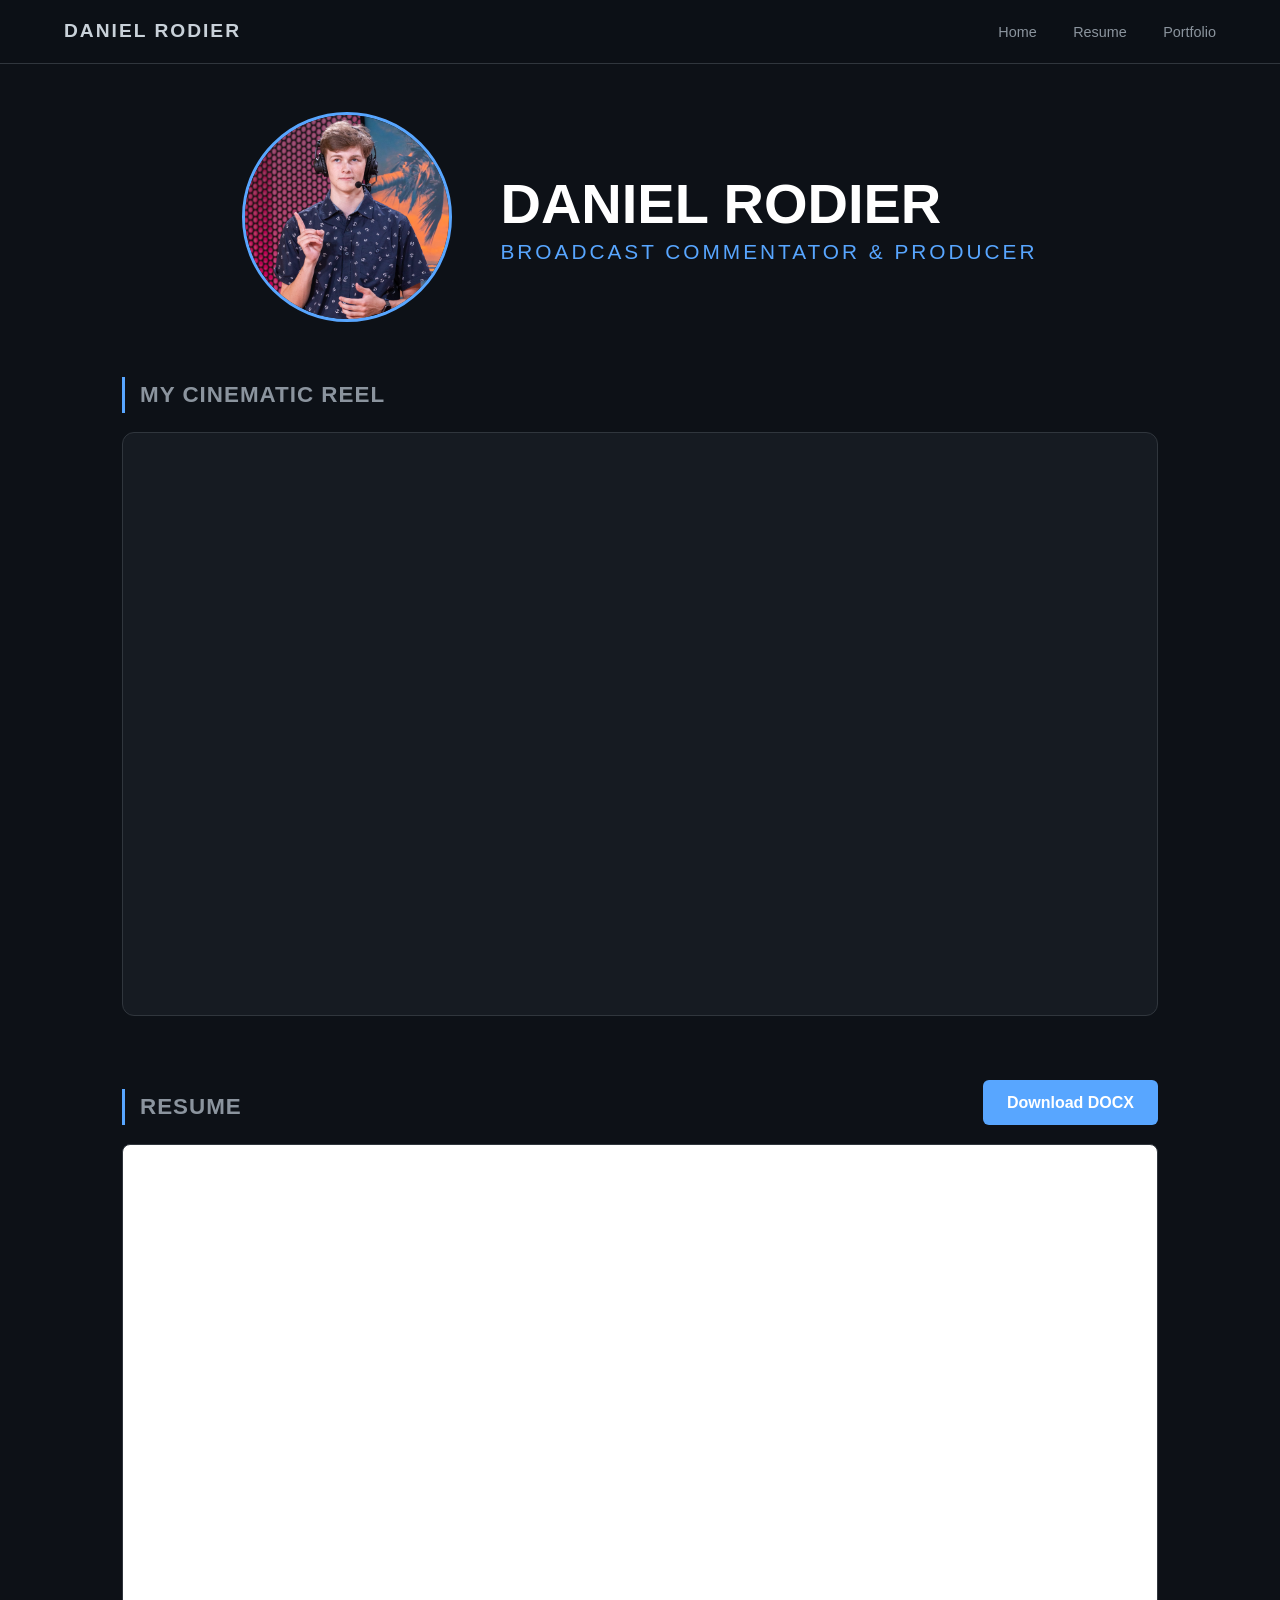
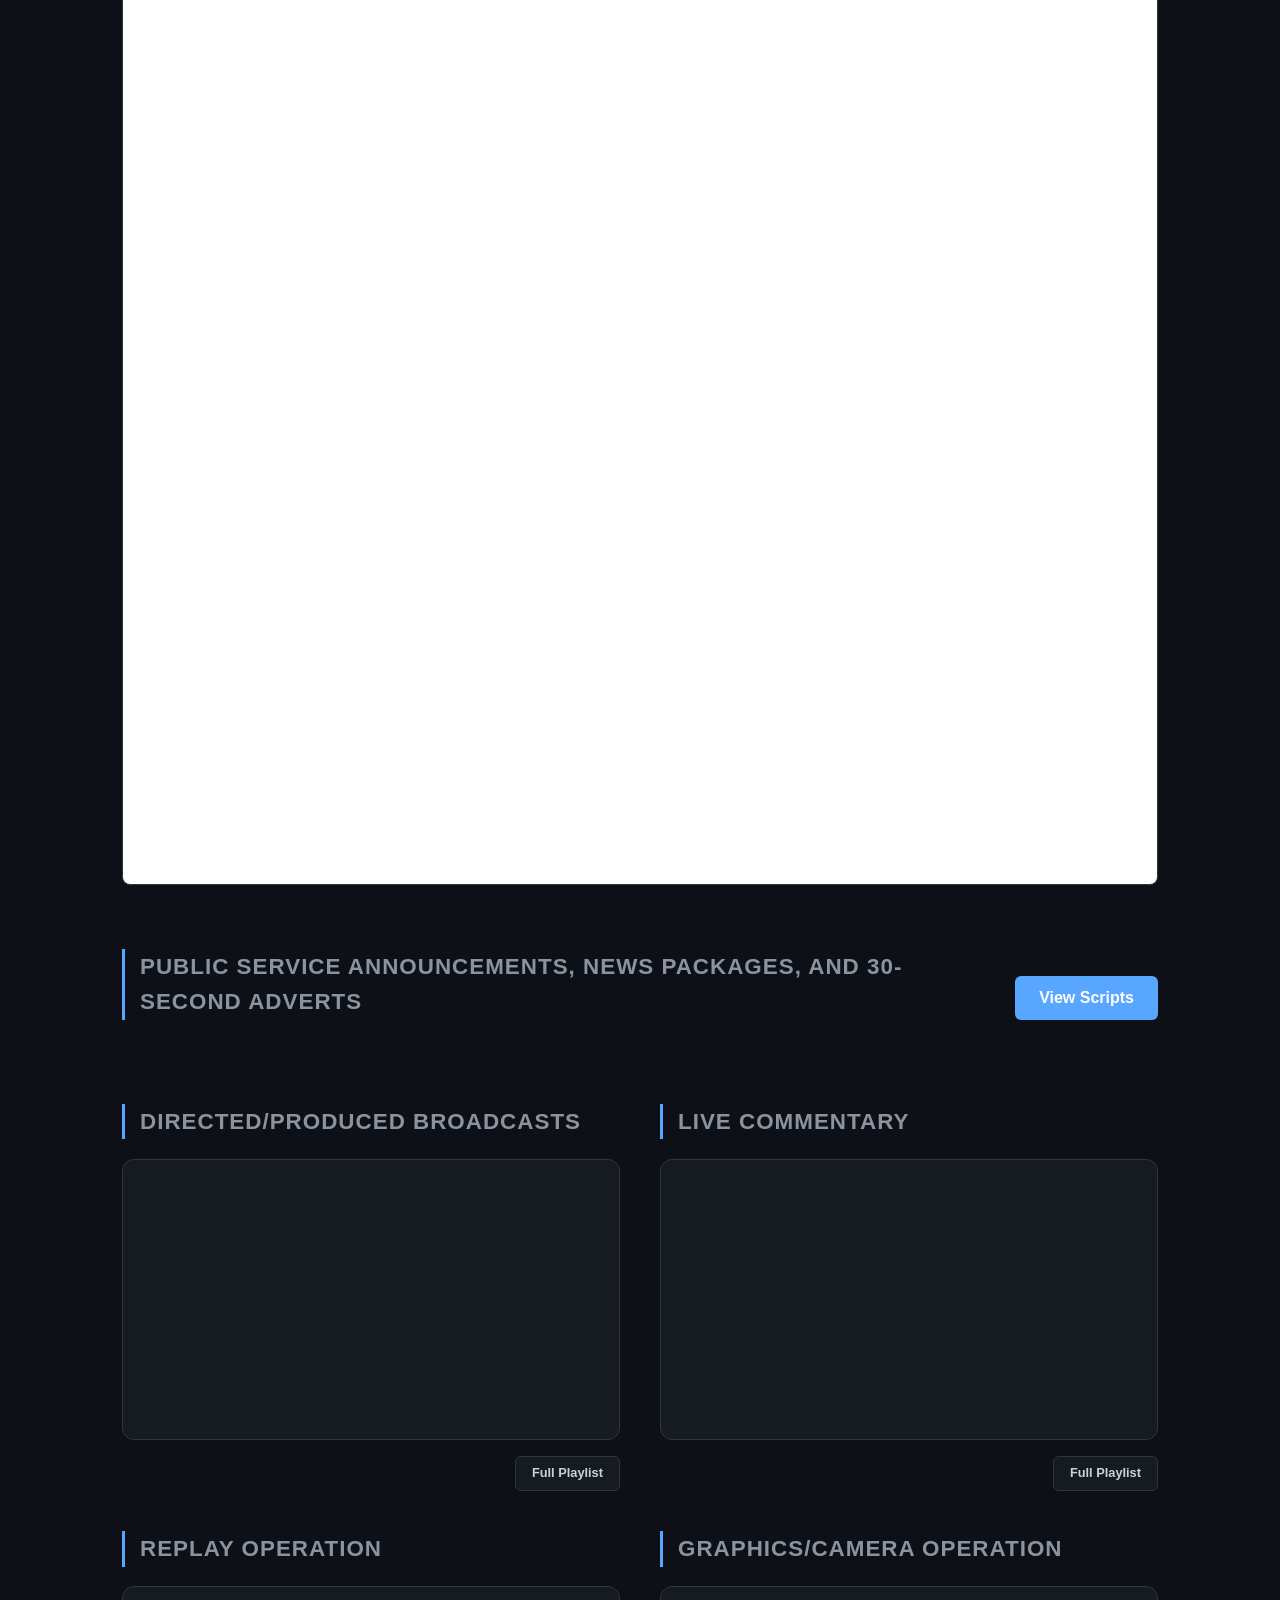
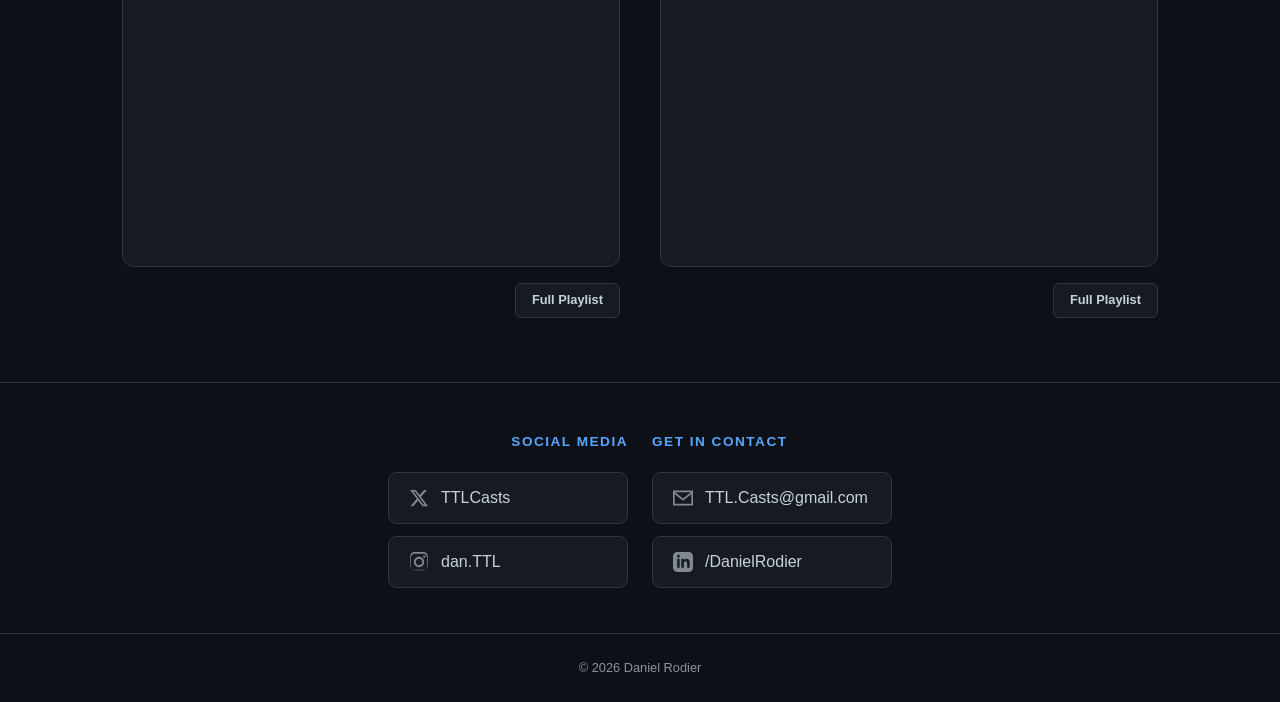
==== index.html @ b7115ddc "Update index.html" ====
<!DOCTYPE html>
<html lang="en">
<head>
    <meta charset="UTF-8">
    <meta name="viewport" content="width=device-width, initial-scale=1.0">
    <title>Daniel Rodier | Broadcast Commentator & Producer</title>
    <link rel="stylesheet" href="style.css">
</head>
<body>
    <nav>
        <a href="index.html" class="logo">DANIEL RODIER</a>
        <div class="nav-links">
            <a href="index.html">Home</a>
            <a href="resume.html">Resume</a>
            <a href="portfolio.html">Portfolio</a>
        </div>
    </nav>

    <div class="hero-split">
        <div class="hero-left">
            <img src="headshot.png" alt="Daniel Rodier" class="profile-pic">
        </div>
        <div class="hero-right">
            <h1>DANIEL RODIER</h1>
            <h2>Broadcast Commentator & Producer</h2>
        </div>
    </div>

    <div class="stack-container">
        
        <div class="video-section full-width-section">
            <h3>My Cinematic Reel</h3>
            <div class="video-card">
                <div class="video-container">
                    <iframe src="https://youtu.be/YjRyBUsxqHw" title="YouTube video player" frameborder="0" allow="accelerometer; autoplay; clipboard-write; encrypted-media; gyroscope; picture-in-picture; web-share" referrerpolicy="strict-origin-when-cross-origin" allowfullscreen></iframe>
                </div>
            </div>
        </div>

        <div class="video-section full-width-section">
            <div class="flex-header-tab">
                <h3>Resume</h3>
                <a href="Resume_-_Daniel_Rodier.docx" class="btn" download>Download DOCX</a>
            </div>
            <div class="doc-container doc-container-letter">
                <iframe src="https://docs.google.com/gview?url=https://danielrodier.net/Resume_-_Daniel_Rodier.docx&embedded=true"></iframe>
            </div>
        </div>

        <div class="video-section full-width-section">
            <div class="flex-header-tab">
                <h3>Public Service Announcements, News Packages, and 30-Second Adverts</h3>
                <a href="portfolio.html" class="btn">View Scripts</a>
            </div>
        </div>

    </div>

    <div class="grid-container">
        <div class="video-section">
            <h3>Directed/Produced Broadcasts</h3>
            <div class="video-card">
                <div class="video-container">
                    <iframe src="https://www.youtube.com/embed/videoseries?si=Fh4NjJ1fLR4VTLmz&amp;list=PLFA3RxSGaXWFtFOH_aKoRXA6PXl9zaXsG" title="YouTube video player" frameborder="0" allow="accelerometer; autoplay; clipboard-write; encrypted-media; gyroscope; picture-in-picture; web-share" referrerpolicy="strict-origin-when-cross-origin" allowfullscreen></iframe>
                </div>
            </div>
            <div class="playlist-footer">
                <a href="https://youtube.com/playlist?list=PLFA3RxSGaXWFtFOH_aKoRXA6PXl9zaXsG&si=uBkq4lKITHc8pLbB" target="_blank" class="btn-discreet">
                    Full Playlist
                </a>
            </div>
        </div>

        <div class="video-section">
            <h3>Live Commentary</h3>
            <div class="video-card">
                <div class="video-container">
                    <iframe src="https://www.youtube.com/embed/videoseries?si=xIM-9FTfiCxbvDwv&amp;list=PLFA3RxSGaXWFThGd7kephWUwrjp8kInI2" title="YouTube video player" frameborder="0" allow="accelerometer; autoplay; clipboard-write; encrypted-media; gyroscope; picture-in-picture; web-share" referrerpolicy="strict-origin-when-cross-origin" allowfullscreen></iframe>
                </div>
            </div>
            <div class="playlist-footer">
                <a href="https://youtube.com/playlist?list=PLFA3RxSGaXWFThGd7kephWUwrjp8kInI2&si=c0QecSi-xIE-4BvY" target="_blank" class="btn-discreet">
                    Full Playlist
                </a>
            </div>
        </div>

        <div class="video-section">
            <h3>Replay Operation</h3>
            <div class="video-card">
                <div class="video-container">
                    <iframe src="https://www.youtube.com/embed/videoseries?si=Ox7OhbjXNQxGAu0K&amp;list=PLFA3RxSGaXWEaAE55OCdsrLGlgAFRNts_" title="YouTube video player" frameborder="0" allow="accelerometer; autoplay; clipboard-write; encrypted-media; gyroscope; picture-in-picture; web-share" referrerpolicy="strict-origin-when-cross-origin" allowfullscreen></iframe>
                </div>
            </div>
            <div class="playlist-footer">
                <a href="https://youtube.com/playlist?list=PLFA3RxSGaXWEaAE55OCdsrLGlgAFRNts_&si=_Tjal5I4G8F000-I" target="_blank" class="btn-discreet">
                    Full Playlist
                </a>
            </div>
        </div>

        <div class="video-section">
            <h3>Graphics/Camera Operation</h3>
            <div class="video-card">
                <div class="video-container">
                    <iframe src="https://www.youtube.com/embed/videoseries?si=Hx7EZUUhqot5P1RE&amp;list=PLFA3RxSGaXWGuxpQRuhIyzHVfxd_pNt-A" title="YouTube video player" frameborder="0" allow="accelerometer; autoplay; clipboard-write; encrypted-media; gyroscope; picture-in-picture; web-share" referrerpolicy="strict-origin-when-cross-origin" allowfullscreen></iframe>
                </div>
            </div>
            <div class="playlist-footer">
                <a href="https://youtube.com/playlist?list=PLFA3RxSGaXWGuxpQRuhIyzHVfxd_pNt-A&si=eEvSvkz3X_LKf4Zz" target="_blank" class="btn-discreet">
                    Full Playlist
                </a>
            </div>
        </div>
    </div>

    <footer>
        <div class="footer-grid">
            <div></div> 
            <div class="footer-column socials">
                <h4>Social Media</h4>
                <a href="https://twitter.com/TTLCasts" target="_blank" class="footer-card">
                    <svg viewBox="0 0 24 24"><path d="M18.244 2.25h3.308l-7.227 8.26 8.502 11.24H16.17l-5.214-6.817L4.99 21.75H1.68l7.73-8.835L1.254 2.25H8.08l4.713 6.231zm-1.161 17.52h1.833L7.084 4.126H5.117z"></path></svg>
                    TTLCasts
                </a>
                <a href="https://instagram.com/dan.TTL" target="_blank" class="footer-card">
                    <svg viewBox="0 0 24 24"><path d="M12 2.163c3.204 0 3.584.012 4.85.07 1.366.062 2.633.332 3.608 1.308.975.975 1.245 2.242 1.308 3.608.058 1.266.07 1.646.07 4.85s-.012 3.584-.07 4.85c-.063 1.366-.333 2.633-1.308 3.608-.975.975-2.242 1.245-3.608 1.308-1.266.058-1.646.07-4.85.07s-3.584-.012-4.85-.07c-1.366-.063-2.633-.333-3.608-1.308-.975-.975-1.245-2.242-1.308-3.608-.058-1.266-.07-1.646-.07-4.85s.012-3.584.07-4.85c.062-1.366.332-2.633 1.308-3.608.975-.975 2.242-1.245 3.608-1.308 1.266-.058 1.646-.07 4.85-.07zm0-2.163c-3.259 0-3.667.014-4.947.072-1.657.075-2.99.38-4.102 1.492-1.112 1.112-1.417 2.445-1.492 4.102-.058 1.28-.072 1.688-.072 4.947s.014 3.667.072 4.947c.075 1.657.38 2.99 1.492 4.102 1.112 1.112 2.445 1.417 4.102 1.492 1.28.058 1.688.072 4.947.072s3.667-.014 4.947-.072c1.657-.075 2.99-.38 4.102-1.492 1.112-1.112 1.417-2.445 1.492-4.102.058-1.28.072-1.688.072-4.947s-.014-3.667-.072-4.947c-.075-1.657-.38-2.99-1.492-4.102-1.112-1.112-2.445-1.417-4.102-1.492-1.28-.058-1.688-.072-4.947-.072zm0 5.838c-3.403 0-6.162 2.759-6.162 6.162s2.759 6.162 6.162 6.162 6.162-2.759 6.162-6.162-2.759-6.162-6.162-6.162zm0 10.162c-2.209 0-4-1.79-4-4 0-2.209 1.791-4 4-4s4 1.791 4 4c0 2.21-1.791 4-4 4zm6.406-11.845c-.796 0-1.441.645-1.441 1.44s.645 1.44 1.441 1.44c.795 0 1.439-.645 1.439-1.44s-.644-1.44-1.439-1.44z"></path></svg>
                    dan.TTL
                </a>
            </div>
            <div class="footer-column contact">
                <h4>Get in Contact</h4>
                <div class="footer-card" onclick="copyEmail()" style="cursor: pointer;">
                    <svg viewBox="0 0 24 24"><path d="M0 3v18h24v-18h-24zm21.518 2l-9.518 7.713-9.518-7.713h19.036zm-19.518 14v-11.817l10 8.104 10-8.104v11.817h-20z"></path></svg>
                    TTL.Casts@gmail.com
                </div>
                <a href="https://linkedin.com/in/DanielRodier" target="_blank" class="footer-card">
                    <svg viewBox="0 0 24 24"><path d="M19 0h-14c-2.761 0-5 2.239-5 5v14c0 2.761 2.239 5 5 5h14c2.761 0 5-2.239 5-5v-14c0-2.761-2.239-5-5-5zm-11 19h-3v-11h3v11zm-1.5-12.268c-.966 0-1.75-.79-1.75-1.764s.784-1.764 1.75-1.764 1.75.79 1.75 1.764-.783 1.764-1.75 1.764zm13.5 12.268h-3v-5.604c0-3.368-4-3.113-4 0v5.604h-3v-11h3v1.765c1.396-2.586 7-2.777 7 2.476v6.759z"></path></svg>
                    /DanielRodier
                </a>
            </div>
            <div></div>
        </div>
        <div class="copyright">© 2026 Daniel Rodier</div>
    </footer>

    <div id="copy-toast">Email address copied!</div>
    
    <script>
        function copyEmail() {
            const email = "TTL.Casts@gmail.com";
            if (navigator.clipboard && window.isSecureContext) {
                navigator.clipboard.writeText(email).then(showToast);
            } else {
                const textArea = document.createElement("textarea");
                textArea.value = email;
                textArea.style.position = "fixed";
                textArea.style.left = "-9999px";
                document.body.appendChild(textArea);
                textArea.focus();
                textArea.select();
                try { 
                    document.execCommand('copy'); 
                    showToast(); 
                } catch (err) { 
                    console.error('Copy failed', err); 
                }
                document.body.removeChild(textArea);
            }
        }

        function showToast() {
            const toast = document.getElementById("copy-toast");
            toast.className = "show";
            setTimeout(() => { toast.className = toast.className.replace("show", ""); }, 2500);
        }
    </script>
</body>
</html>
---- style.css ----
/* --- GLOBAL VARIABLES --- */
:root {
    --bg-color: #0d1117;
    --surface-color: #161b22;
    --text-main: #c9d1d9;
    --text-muted: #8b949e;
    --accent: #58a6ff;
    --border: #30363d;
}

* { margin: 0; padding: 0; box-sizing: border-box; }

body {
    font-family: -apple-system, BlinkMacSystemFont, "Segoe UI", Helvetica, Arial, sans-serif;
    background-color: var(--bg-color);
    color: var(--text-main);
    line-height: 1.6;
    overflow-x: hidden;
}

/* --- NAVIGATION --- */
nav {
    display: flex;
    justify-content: space-between;
    align-items: center;
    padding: 1rem 5%;
    border-bottom: 1px solid var(--border);
    background: rgba(13, 17, 23, 0.95);
    position: sticky;
    top: 0;
    z-index: 1000;
}

.logo { font-weight: 800; font-size: 1.2rem; color: var(--text-main); text-decoration: none; letter-spacing: 2px; }
.nav-links a { margin-left: 2rem; text-decoration: none; color: var(--text-muted); font-size: 0.9rem; transition: 0.3s; }
.nav-links a:hover { color: var(--accent); }

/* --- UNIVERSAL PAGE CONTAINER --- */
.container { 
    max-width: 1000px; 
    margin: 4rem auto; 
    padding: 0 2rem;   
}

/* --- STACK CONTAINER (For full-width sections above grid) --- */
.stack-container {
    max-width: 1100px; /* Matches grid exactly */
    margin: 0 auto 4rem auto;
    padding: 0 2rem;
    display: flex;
    flex-direction: column;
    gap: 4rem; /* Spacing between the 3 new sections */
}

.full-width-section { width: 100%; }

/* Flex header keeps the h3 style but aligns button to the right */
.flex-header-tab {
    display: flex;
    justify-content: space-between;
    align-items: flex-end;
    margin-bottom: 1.2rem;
    gap: 20px;
}

.flex-header-tab h3 {
    margin-bottom: 0 !important; /* Overrides standard h3 margin for flex alignment */
    flex: 1; /* Allows text to wrap if it's super long */
}

/* --- FLEX HEADER (Standard Pages) --- */
.page-header {
    display: flex;
    justify-content: space-between;
    align-items: flex-end;
    margin-bottom: 1.5rem;
    gap: 20px;
}

.page-header h1 { font-size: 2.5rem; color: #fff; margin: 0; }

/* --- BUTTON STYLE --- */
.btn {
    display: inline-flex;
    align-items: center;
    justify-content: center;
    padding: 0.6rem 1.5rem;
    background: var(--accent);
    color: #fff;
    text-decoration: none;
    border-radius: 6px;
    font-weight: 600;
    transition: 0.3s;
    white-space: nowrap;
}

.btn:hover { opacity: 0.9; transform: translateY(-1px); }

/* --- DOC CONTAINER & IFRAME FIX --- */
.doc-container {
    width: 100%;
    height: 85vh;
    border: 1px solid var(--border);
    border-radius: 8px;
    overflow: hidden;
    background: #fff;
}

.doc-container iframe {
    width: 100% !important;
    height: 100% !important;
    display: block;
    border: none;
}

/* Exact US Letter proportion for Resume page to eliminate scroll */
.doc-container-letter {
    aspect-ratio: 8.5 / 11;
    height: auto; 
    max-height: none; /* Overrides the 85vh limit if viewing on ultra-wide screens */
}

/* --- HERO SPLIT --- */
.hero-split {
    display: flex; align-items: center; justify-content: center; gap: 3rem;
    max-width: 1100px; margin: 3rem auto; padding: 0 2rem;
}
.profile-pic { width: 210px; height: 210px; border-radius: 50%; object-fit: cover; border: 3px solid var(--accent); }
.hero-right h1 { font-size: 3.5rem; color: #fff; line-height: 1.1; }
.hero-right h2 { font-size: 1.3rem; color: var(--accent); font-weight: 400; text-transform: uppercase; letter-spacing: 3px; }

/* --- GRID & TILES --- */
.grid-container {
    display: grid; grid-template-columns: 1fr 1fr; gap: 2.5rem;
    max-width: 1100px; margin: 0 auto 4rem auto; padding: 0 2rem;
}
/* --- UPDATED PLAYLIST HEADERS --- */
.video-section h3 { 
    font-size: 1.4rem; 
    color: var(--text-muted); 
    text-transform: uppercase; 
    border-left: 3px solid var(--accent); 
    padding-left: 15px; 
    margin-bottom: 1.2rem; 
    font-weight: 700;
    letter-spacing: 1px;
}

/* --- PLAYLIST FOOTER & DISCREET BUTTON --- */
.playlist-footer {
    display: flex;
    justify-content: flex-end; 
    margin-top: 1rem;
}

.btn-discreet {
    display: inline-block;
    padding: 0.4rem 1rem; 
    background: var(--surface-color); 
    color: var(--text-main);
    text-decoration: none;
    border: 1px solid var(--border);
    border-radius: 6px;
    font-size: 0.8rem; 
    font-weight: 600;
    transition: 0.3s;
    white-space: nowrap;
}

.btn-discreet:hover {
    border-color: var(--accent);
    color: var(--accent);
    transform: translateY(-2px);
}
.video-card { background: var(--surface-color); border: 1px solid var(--border); border-radius: 12px; overflow: hidden; transition: 0.3s; }
.video-card:hover { border-color: var(--accent); transform: translateY(-5px); }
.video-container { position: relative; padding-bottom: 56.25%; height: 0; }
.video-container iframe { position: absolute; top: 0; left: 0; width: 100%; height: 100%; }

.bar-item {
    display: block; background: var(--surface-color); border: 1px solid var(--border);
    padding: 1.5rem; margin-bottom: 1.2rem; border-radius: 8px; text-decoration: none; color: inherit; transition: 0.3s;
}
.bar-item:hover { border-color: var(--accent); transform: translateY(-3px); box-shadow: 0 5px 15px rgba(88, 166, 255, 0.15); }
.bar-item h3 { color: var(--accent); margin-bottom: 0.5rem; }

/* --- FOOTER --- */
footer { 
    background: var(--bg-color); 
    border-top: 1px solid var(--border); 
    padding: 3rem 0 1.5rem; 
    margin-top: 4rem; 
    position: relative; 
}

.footer-grid { 
    display: grid; 
    grid-template-columns: 1fr 2fr 2fr 1fr; 
    max-width: 1200px; 
    margin: 0 auto 2rem auto; 
    gap: 1.5rem; 
}

.footer-column { display: flex; flex-direction: column; }
.footer-column.socials { align-items: flex-end; }
.footer-column.contact { align-items: flex-start; }

.footer-column h4 {
    color: var(--accent);
    text-transform: uppercase;
    font-weight: 600;
    font-size: 0.85rem;
    letter-spacing: 1.5px;
    margin-bottom: 1.2rem;
}

.footer-card { 
    display: flex; 
    align-items: center; 
    gap: 12px; 
    padding: 12px 20px; 
    background: var(--surface-color); 
    border: 1px solid var(--border); 
    border-radius: 8px; 
    text-decoration: none !important; 
    color: var(--text-main) !important; 
    margin-bottom: 0.8rem; 
    transition: 0.3s; 
    width: fit-content; 
    min-width: 240px; 
    cursor: pointer;
}

.footer-card:hover { border-color: var(--accent); transform: translateY(-3px); box-shadow: 0 5px 15px rgba(88, 166, 255, 0.15); }
.footer-card svg { width: 20px; height: 20px; fill: currentColor; opacity: 0.6; }

.copyright { text-align: center; color: var(--text-muted); font-size: 0.8rem; padding-top: 1.5rem; border-top: 1px solid var(--border); }

/* --- TOAST NOTIFICATION --- */
#copy-toast {
    visibility: hidden;
    min-width: 200px;
    background-color: var(--accent);
    color: #fff;
    text-align: center;
    border-radius: 6px;
    padding: 12px;
    position: fixed;
    z-index: 2000;
    left: 50%;
    bottom: 30px;
    transform: translateX(-50%);
    font-weight: 600;
    font-size: 0.9rem;
    box-shadow: 0 4px 12px rgba(0, 0, 0, 0.3);
}

#copy-toast.show {
    visibility: visible;
    animation: fadein 0.5s, fadeout 0.5s 2.0s;
}

@keyframes fadein {
    from { bottom: 0; opacity: 0; }
    to { bottom: 30px; opacity: 1; }
}

@keyframes fadeout {
    from { bottom: 30px; opacity: 1; }
    to { bottom: 0; opacity: 0; }
}

/* --- MOBILE --- */
@media (max-width: 850px) {
    .page-header, .flex-header-tab { flex-direction: column; align-items: flex-start; gap: 15px; }
    .hero-split { flex-direction: column; text-align: center; }
    .grid-container { grid-template-columns: 1fr; }
    .footer-grid { grid-template-columns: 1fr; padding: 0 2rem; }
    .footer-column { align-items: center !important; }
}
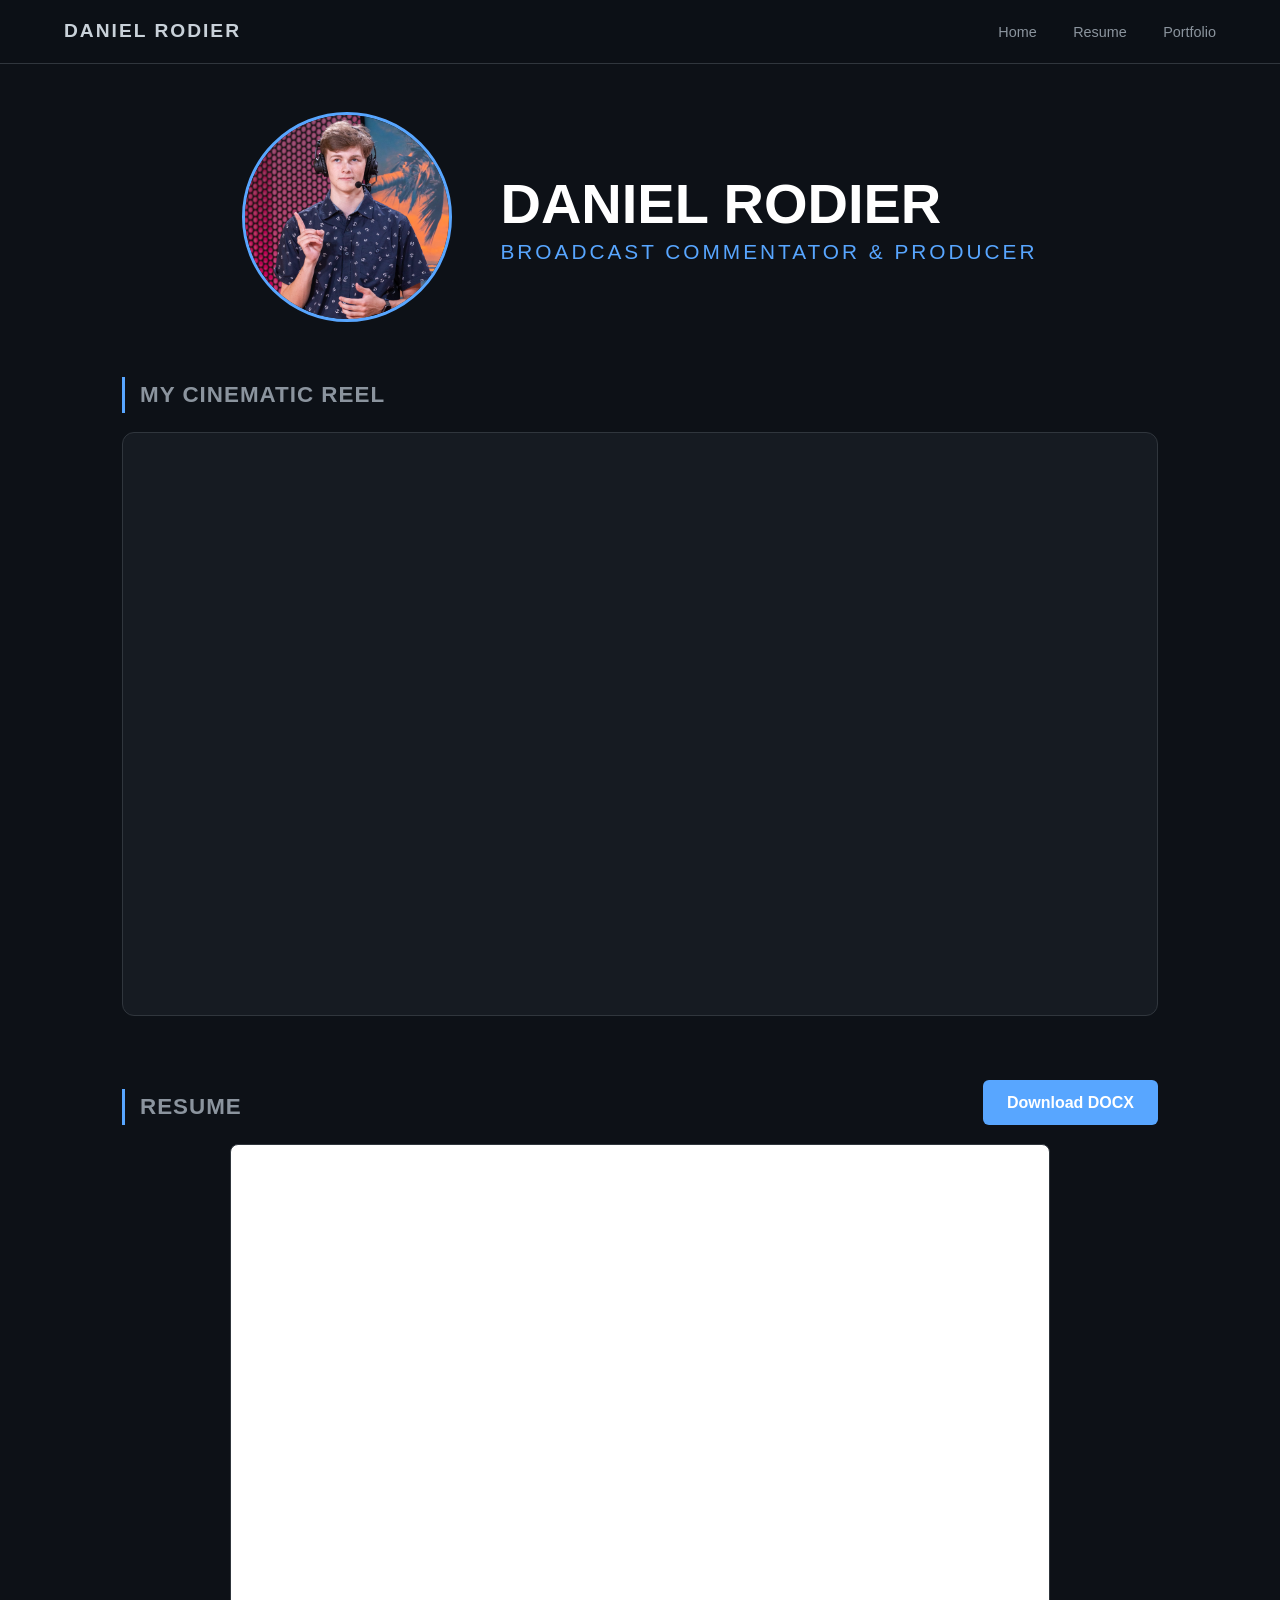
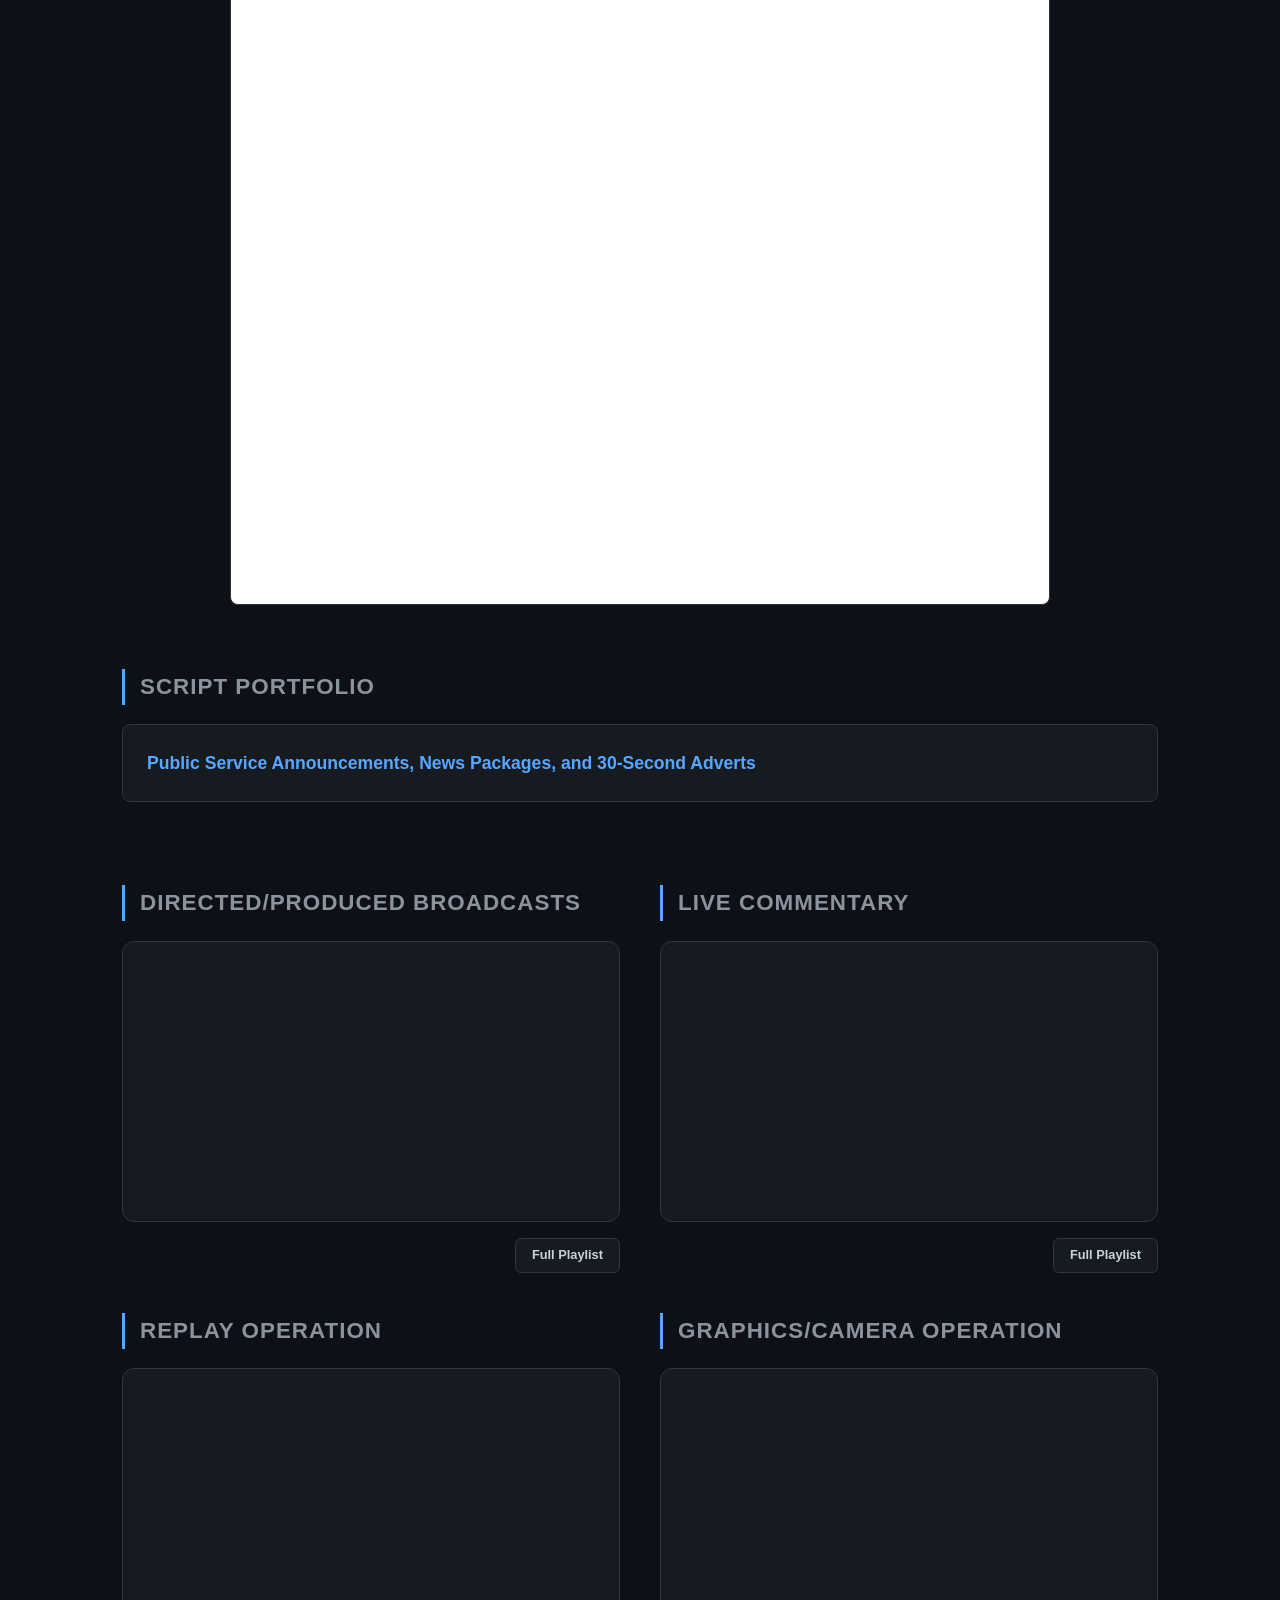
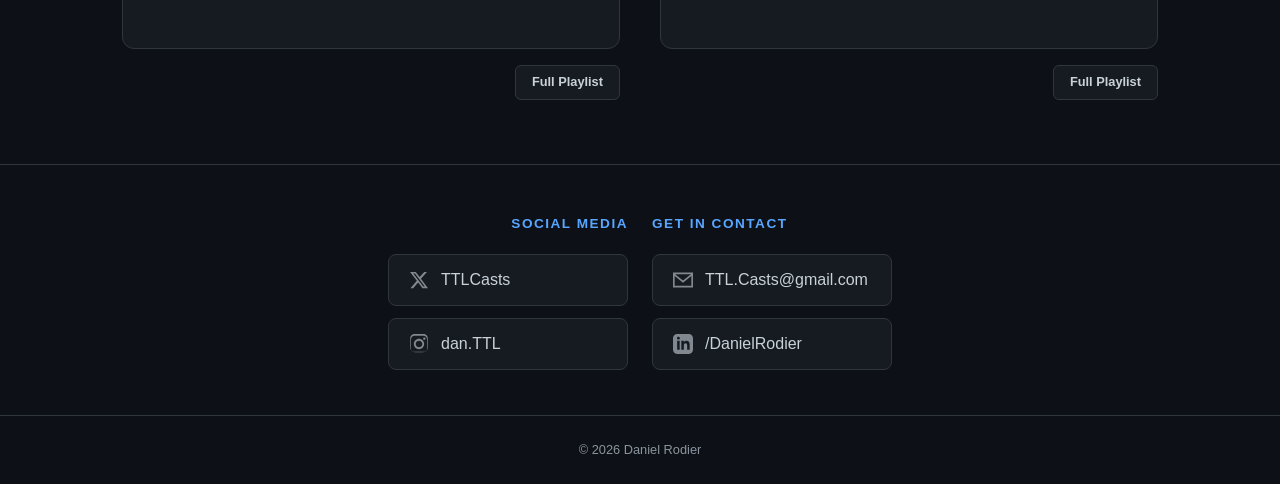
==== commit 2019b026: "Update index.html" ====
--- a/index.html
+++ b/index.html
@@ -32,7 +32,7 @@
             <h3>My Cinematic Reel</h3>
             <div class="video-card">
                 <div class="video-container">
-                    <iframe src="https://youtu.be/YjRyBUsxqHw" title="YouTube video player" frameborder="0" allow="accelerometer; autoplay; clipboard-write; encrypted-media; gyroscope; picture-in-picture; web-share" referrerpolicy="strict-origin-when-cross-origin" allowfullscreen></iframe>
+                    <iframe src="https://www.youtube.com/embed/YjRyBUsxqHw?si=jTK9vQLfxCXc0Imp" title="YouTube video player" frameborder="0" allow="accelerometer; autoplay; clipboard-write; encrypted-media; gyroscope; picture-in-picture; web-share" referrerpolicy="strict-origin-when-cross-origin" allowfullscreen></iframe>
                 </div>
             </div>
         </div>
@@ -42,16 +42,19 @@
                 <h3>Resume</h3>
                 <a href="Resume_-_Daniel_Rodier.docx" class="btn" download>Download DOCX</a>
             </div>
+            
             <div class="doc-container doc-container-letter">
                 <iframe src="https://docs.google.com/gview?url=https://danielrodier.net/Resume_-_Daniel_Rodier.docx&embedded=true"></iframe>
             </div>
         </div>
 
         <div class="video-section full-width-section">
-            <div class="flex-header-tab">
+            <h3>Script Portfolio</h3>
+            
+            <a href="portfolio.html" class="bar-item">
                 <h3>Public Service Announcements, News Packages, and 30-Second Adverts</h3>
-                <a href="portfolio.html" class="btn">View Scripts</a>
-            </div>
+            </a>
+        </div>
         </div>
 
     </div>
--- a/style.css
+++ b/style.css
@@ -115,9 +115,11 @@
 
 /* Exact US Letter proportion for Resume page to eliminate scroll */
 .doc-container-letter {
+    max-width: 820px; /* Shrinks width by ~240px on large screens */
+    margin: 0 auto;   /* Keeps the document perfectly centered */
     aspect-ratio: 8.5 / 11;
     height: auto; 
-    max-height: none; /* Overrides the 85vh limit if viewing on ultra-wide screens */
+    max-height: none; 
 }
 
 /* --- HERO SPLIT --- */
@@ -278,3 +280,11 @@
     .footer-grid { grid-template-columns: 1fr; padding: 0 2rem; }
     .footer-column { align-items: center !important; }
 }
+.video-section .bar-item h3 {
+    border: none;
+    padding-left: 0;
+    font-size: 1.1rem;
+    text-transform: none;
+    letter-spacing: normal;
+    margin-bottom: 0;
+}
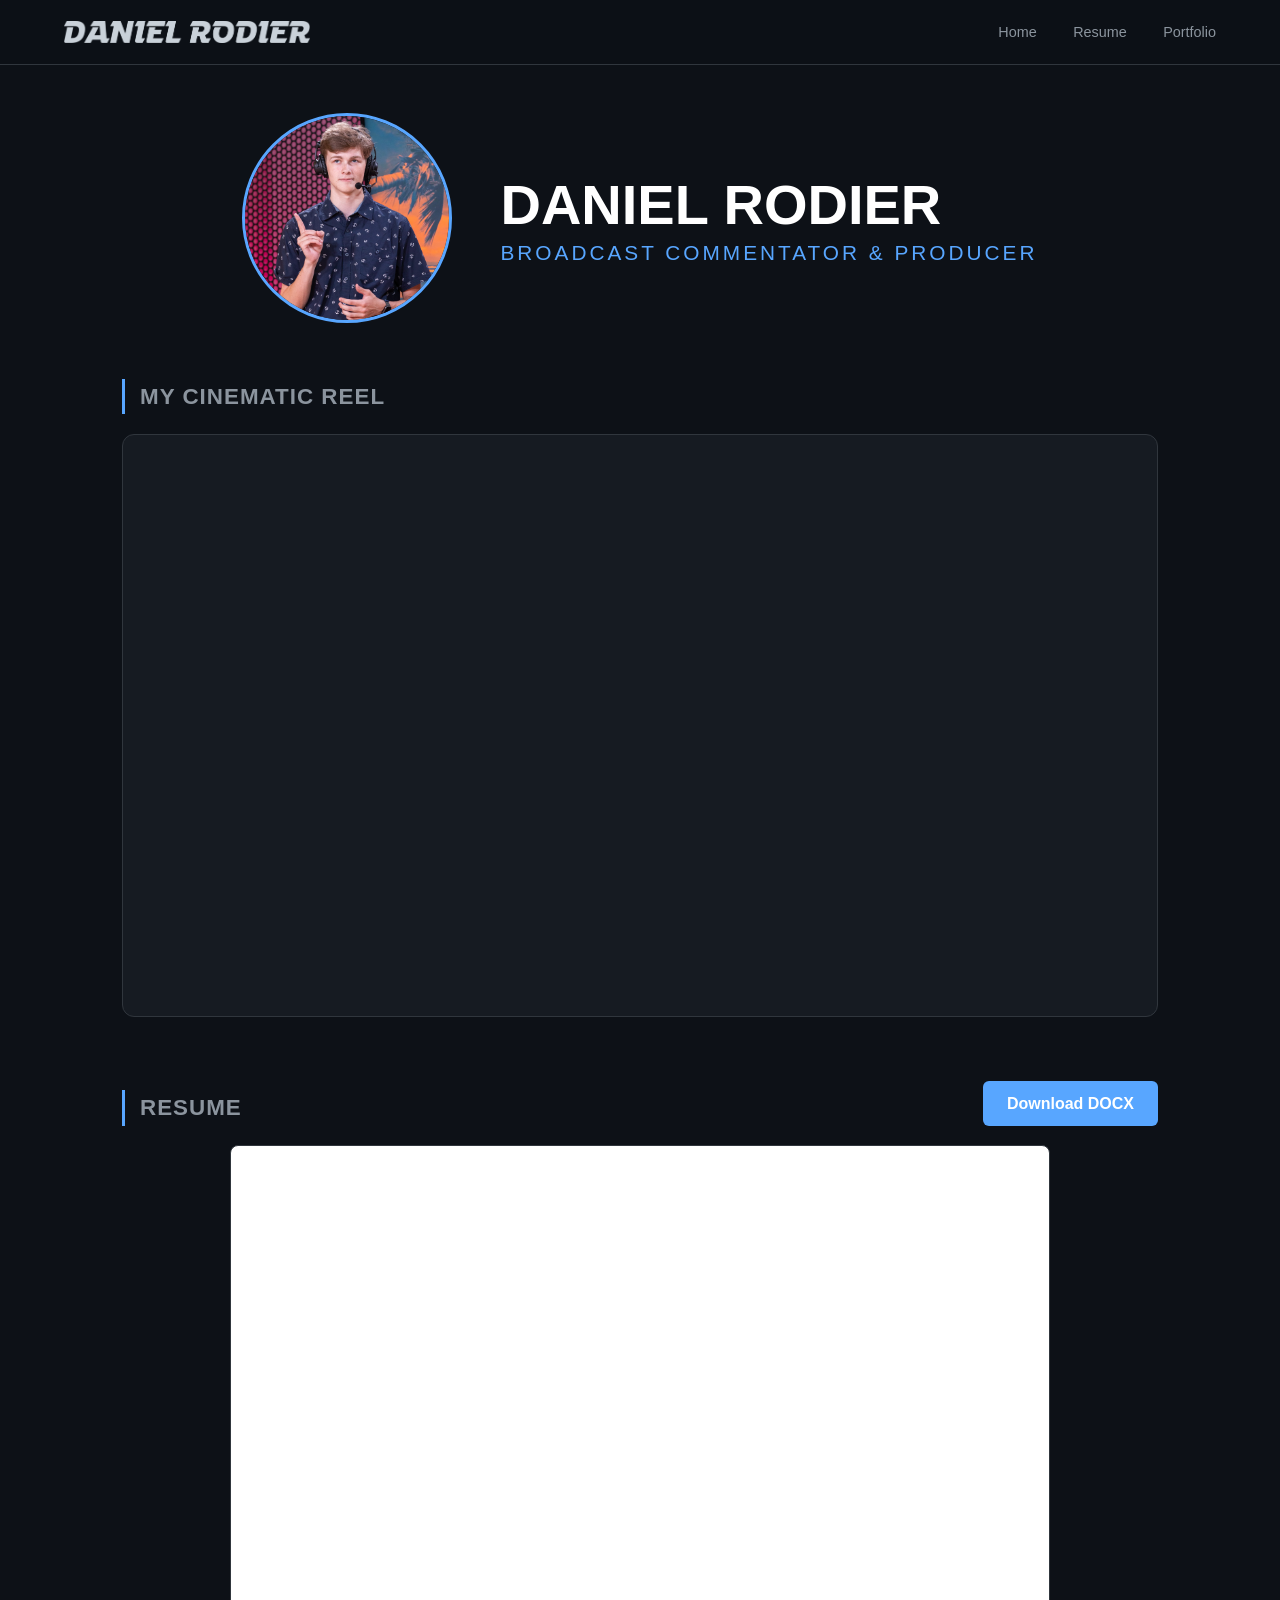
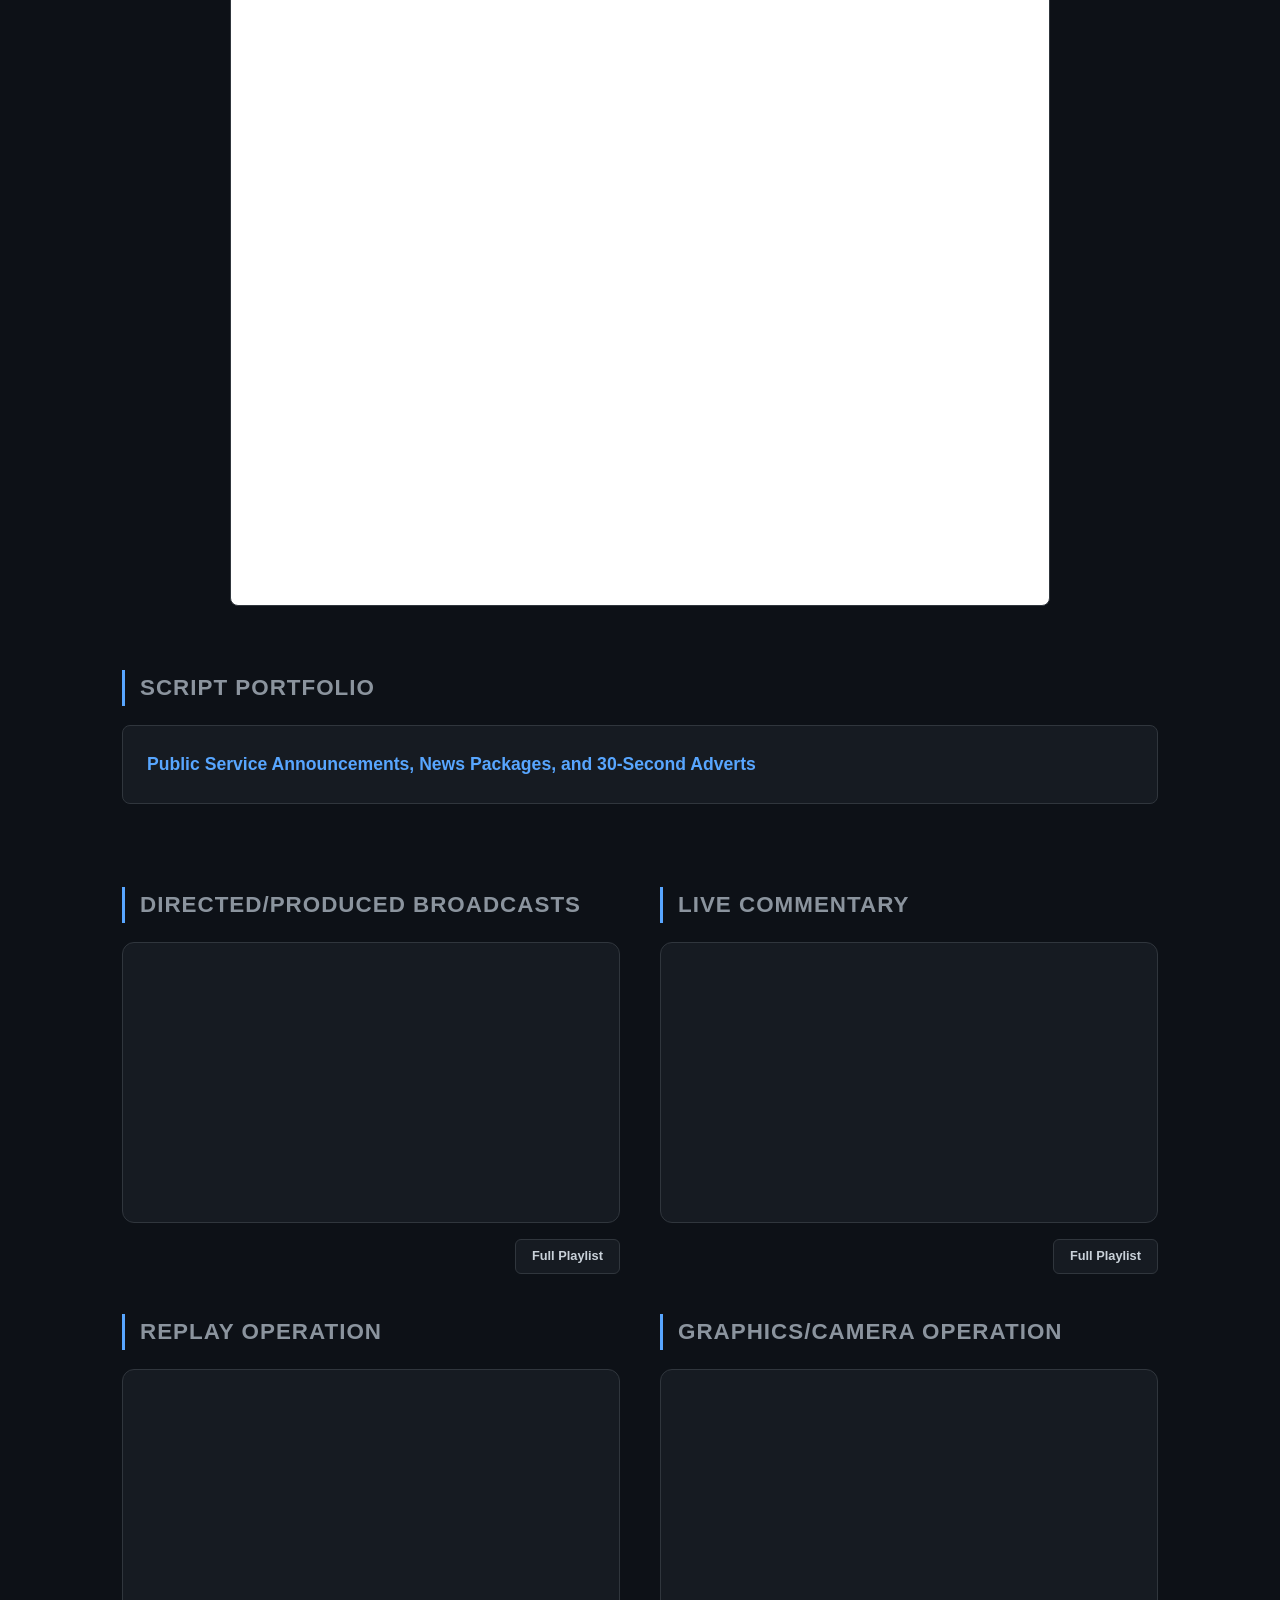
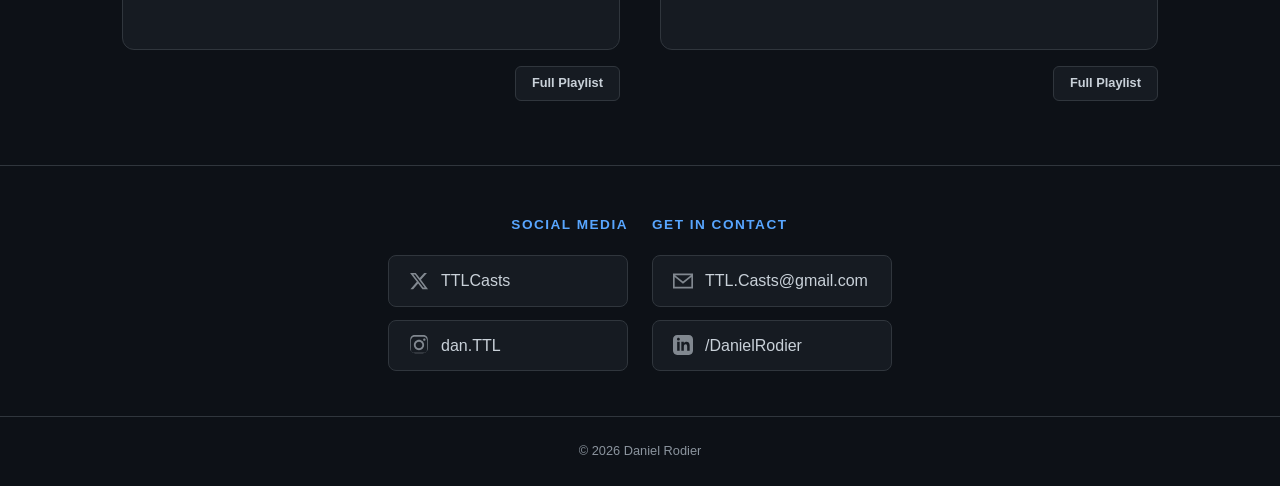
==== commit 2465b5cc: "Update index.html" ====
--- a/index.html
+++ b/index.html
@@ -2,13 +2,17 @@
 <html lang="en">
 <head>
     <meta charset="UTF-8">
-    <meta name="viewport" content="width=device-width, initial-scale=1.0">
-    <title>Daniel Rodier | Broadcast Commentator & Producer</title>
+    <meta name="viewport" content="width=device-width, initial-scale=1.0"> 
+    <title>View Portfolio | Daniel Rodier</title>
     <link rel="stylesheet" href="style.css">
+    <link rel="icon" type="image/png" sizes="32x32" href="DR.png">
 </head>
 <body>
     <nav>
-        <a href="index.html" class="logo">DANIEL RODIER</a>
+        <a href="index.html" class="logo-image-link">
+            <img src="logo-daniel-rodier.png" alt="Daniel Rodier - Broadcast Producer" class="logo-graphic">
+        </a>
+        
         <div class="nav-links">
             <a href="index.html">Home</a>
             <a href="resume.html">Resume</a>
@@ -44,7 +48,7 @@
             </div>
             
             <div class="doc-container doc-container-letter">
-                <iframe src="https://docs.google.com/gview?url=https://danielrodier.net/Resume_-_Daniel_Rodier.docx&embedded=true"></iframe>
+                <iframe src="https://docs.google.com/gview?url=https://danielrodier.net/Resume_-_Daniel_Rodier.docx&embedded=true#view=FitH"></iframe>
             </div>
         </div>
 
--- a/style.css
+++ b/style.css
@@ -30,8 +30,6 @@
     top: 0;
     z-index: 1000;
 }
-
-.logo { font-weight: 800; font-size: 1.2rem; color: var(--text-main); text-decoration: none; letter-spacing: 2px; }
 .nav-links a { margin-left: 2rem; text-decoration: none; color: var(--text-muted); font-size: 0.9rem; transition: 0.3s; }
 .nav-links a:hover { color: var(--accent); }
 
@@ -107,10 +105,15 @@
 }
 
 .doc-container iframe {
-    width: 100% !important;
+    /* We make the iframe larger than the box, then scale it */
+    width: 100% !important; 
     height: 100% !important;
     display: block;
     border: none;
+    
+    /* This scales the document up. Adjust 1.2 (120%) to find the sweet spot */
+    transform: scale(1.0); 
+    transform-origin: top left; /* Keeps the top-left corner anchored */
 }
 
 /* Exact US Letter proportion for Resume page to eliminate scroll */
@@ -288,3 +291,108 @@
     letter-spacing: normal;
     margin-bottom: 0;
 }
+/* --- NARRATIVE BIT STYLING --- */
+/* The base state (No Video) */
+.script-context {
+    display: flex;
+    justify-content: space-between;
+    align-items: flex-start;
+    gap: 0;
+    padding: 1.5rem;
+    border-left: 2px solid var(--accent);
+    background: rgba(22, 27, 34, 0.5);
+    border-radius: 4px;
+    margin-bottom: 2rem;
+    transition: gap 0.3s ease;
+}
+
+/* The restricted state (When Video Exists) */
+.script-context.has-video {
+    gap: 40px; /* Creates the space between text and button */
+}
+
+#script-description {
+    font-size: 1rem;
+    color: var(--text-muted);
+    line-height: 1.6;
+    margin: 0;
+    max-width: 100%; /* Default to full width */
+    transition: max-width 0.3s ease;
+}
+
+.script-context.has-video #script-description {
+    max-width: 800px; /* Restrict width only when button is there */
+}
+
+#script-title {
+    margin-bottom: 0.5rem;
+}
+
+.page-header {
+    margin-bottom: 1.5rem;
+    display: flex;
+    justify-content: space-between;
+    align-items: center;
+}
+/* --- WATCH VIDEO BUTTON FOR NARRATIVE BAR --- */
+.watch-btn {
+    background: var(--surface-color); /* Matches the background */
+    color: var(--accent) !important;
+    padding: 8px 20px;
+    border-radius: 6px;
+    font-size: 0.85rem;
+    font-weight: 700;
+    text-transform: uppercase;
+    letter-spacing: 1px;
+    transition: 0.3s;
+    border: 1px solid var(--accent); /* Outline style */
+    text-decoration: none;
+}
+
+.watch-btn:hover {
+    background: var(--accent); 
+    color: #fff !important;
+    transform: translateY(-2px);
+    box-shadow: 0 4px 12px rgba(88, 166, 255, 0.2);
+}
+#script-description {
+    white-space: pre-wrap; /* This tells the browser to respect line breaks and wrap text normally */
+}
+/* --- NEW IMAGE LOGO STYLING --- */
+
+/* The link container (Flex ensures vertical centering) */
+.logo-image-link {
+    display: flex;
+    align-items: center;
+    text-decoration: none;
+    transition: 0.3s ease;
+}
+
+/* The actual PNG image */
+.logo-graphic {
+    /* Hard-coding the height ensures the nav bar doesn't grow or shrink */
+    height: 32px; 
+    
+    /* Let the browser figure out the width based on your new "Trimmed" file */
+    width: auto; 
+    
+    /* Add a tiny bit of padding if the letters feel too close to the nav edges */
+    padding: 5px 0; 
+    
+    transition: 0.3s ease;
+    display: block;
+}
+
+/* --- THE HOVER/COLOR CORRECTION PART --- */
+
+/* When hovering over the link, apply an effect to the image */
+.logo-image-link:hover .logo-graphic {
+    /* If your Photoshop color (`#c9d1d9`) is too dim, we can 
+       boost it to pure white with a "filter" on hover. */
+    filter: brightness(0) invert(1); /* Turns any color to pure white */
+    
+    /* Add your signature glowing blue effect on hover */
+    drop-shadow(0 0 10px rgba(88, 166, 255, 0.6));
+    
+    transform: translateY(-1px); /* Subtle lift on hover */
+}
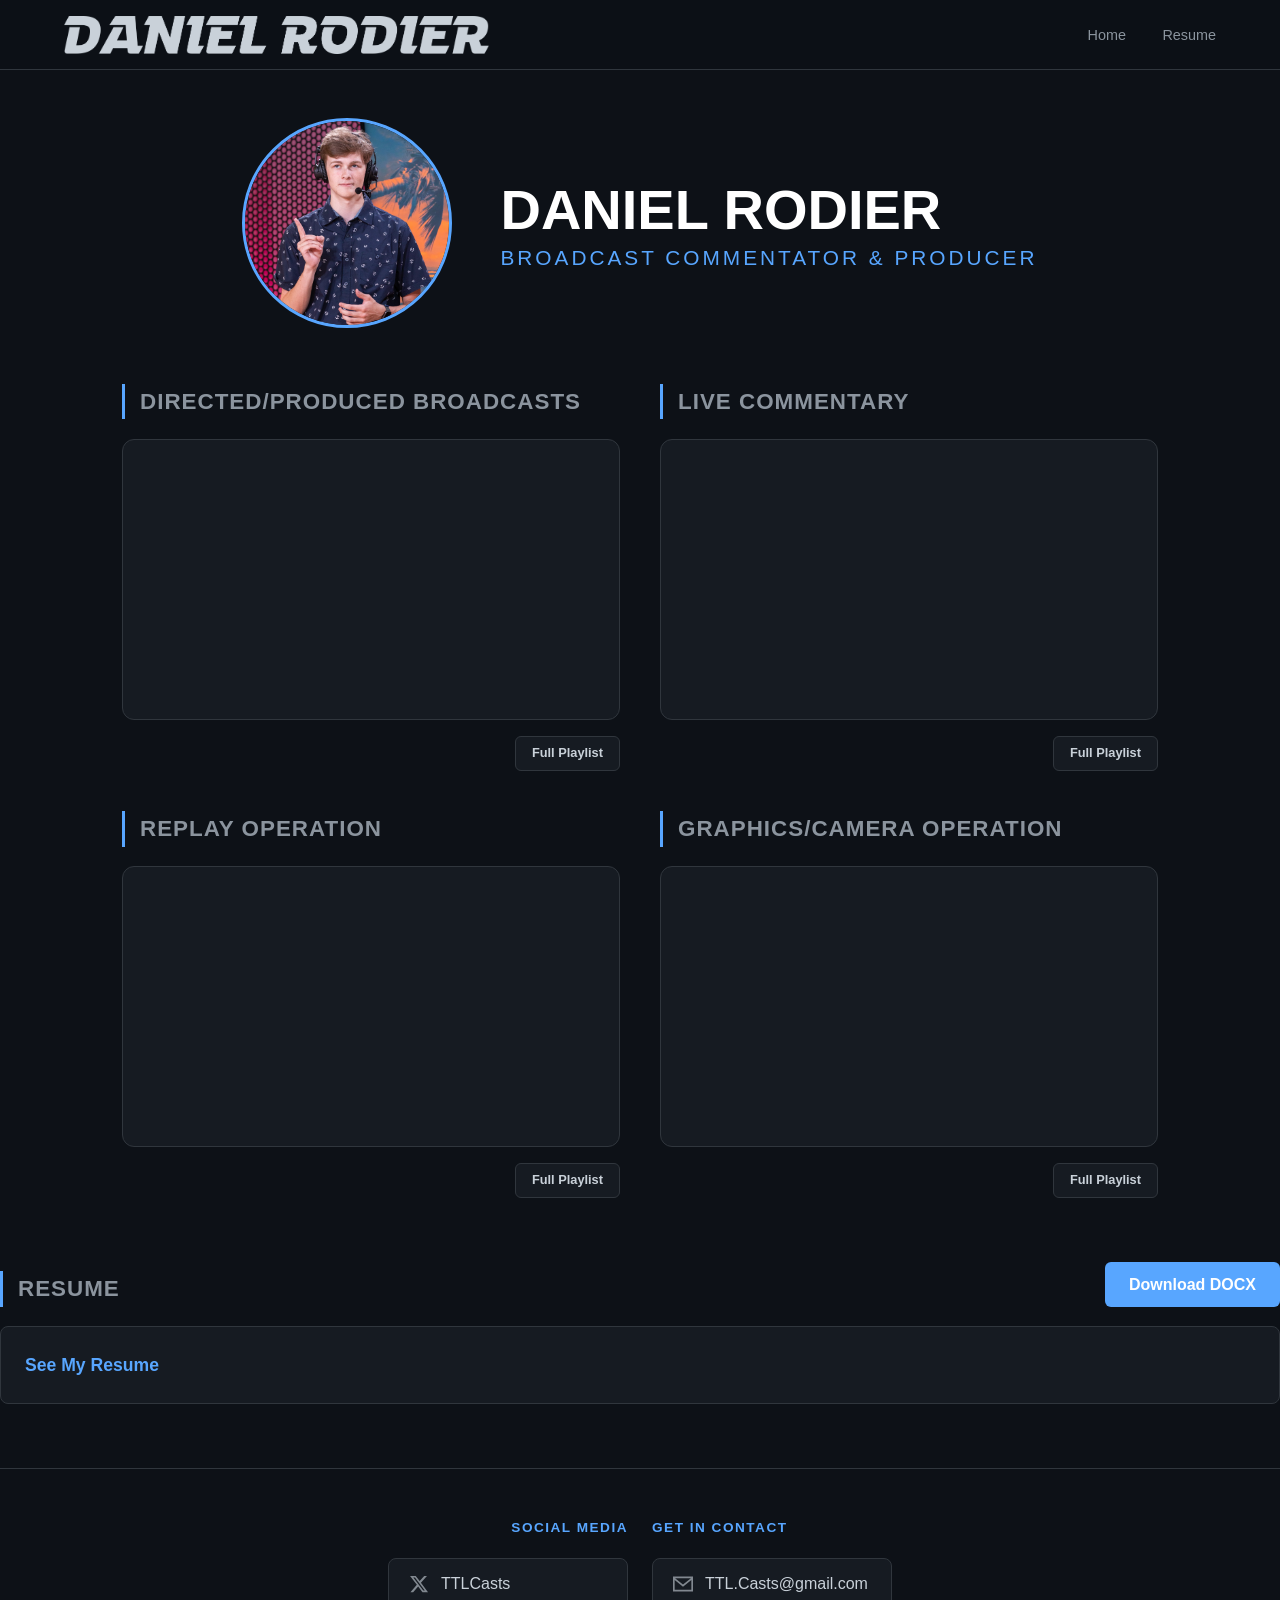
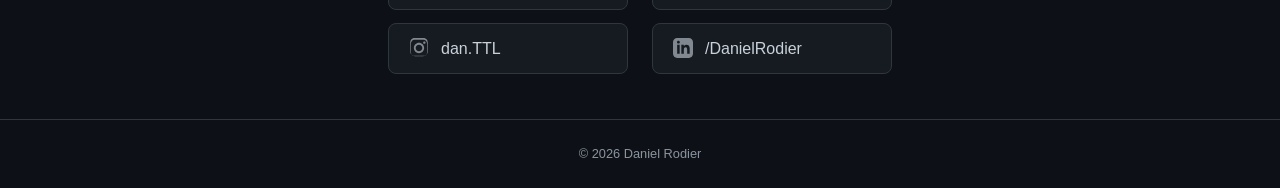
==== commit 776a4387: "Update index.html" ====
--- a/index.html
+++ b/index.html
@@ -3,7 +3,7 @@
 <head>
     <meta charset="UTF-8">
     <meta name="viewport" content="width=device-width, initial-scale=1.0"> 
-    <title>View Portfolio | Daniel Rodier</title>
+    <title>Daniel Rodier | Broadcast Commentator & Producer</title>
     <link rel="stylesheet" href="style.css">
     <link rel="icon" type="image/png" sizes="32x32" href="DR.png">
 </head>
@@ -16,7 +16,6 @@
         <div class="nav-links">
             <a href="index.html">Home</a>
             <a href="resume.html">Resume</a>
-            <a href="portfolio.html">Portfolio</a>
         </div>
     </nav>
 
@@ -29,40 +28,6 @@
             <h2>Broadcast Commentator & Producer</h2>
         </div>
     </div>
-
-    <div class="stack-container">
-        
-        <div class="video-section full-width-section">
-            <h3>My Cinematic Reel</h3>
-            <div class="video-card">
-                <div class="video-container">
-                    <iframe src="https://www.youtube.com/embed/YjRyBUsxqHw?si=jTK9vQLfxCXc0Imp" title="YouTube video player" frameborder="0" allow="accelerometer; autoplay; clipboard-write; encrypted-media; gyroscope; picture-in-picture; web-share" referrerpolicy="strict-origin-when-cross-origin" allowfullscreen></iframe>
-                </div>
-            </div>
-        </div>
-
-        <div class="video-section full-width-section">
-            <div class="flex-header-tab">
-                <h3>Resume</h3>
-                <a href="Resume_-_Daniel_Rodier.docx" class="btn" download>Download DOCX</a>
-            </div>
-            
-            <div class="doc-container doc-container-letter">
-                <iframe src="https://docs.google.com/gview?url=https://danielrodier.net/Resume_-_Daniel_Rodier.docx&embedded=true#view=FitH"></iframe>
-            </div>
-        </div>
-
-        <div class="video-section full-width-section">
-            <h3>Script Portfolio</h3>
-            
-            <a href="portfolio.html" class="bar-item">
-                <h3>Public Service Announcements, News Packages, and 30-Second Adverts</h3>
-            </a>
-        </div>
-        </div>
-
-    </div>
-
     <div class="grid-container">
         <div class="video-section">
             <h3>Directed/Produced Broadcasts</h3>
@@ -120,7 +85,19 @@
             </div>
         </div>
     </div>
+        <div class="video-section full-width-section">
+            <div class="flex-header-tab">
+                <h3>Resume</h3>
+                <a href="Resume_-_Daniel_Rodier.docx" class="btn" download>Download DOCX</a>
+            </div>
+            
+            <a href="resume.html" class="bar-item">
+                <h3>See My Resume</h3>
+            </a>
+        </div>
+        </div>
 
+    </div>
     <footer>
         <div class="footer-grid">
             <div></div> 
--- a/style.css
+++ b/style.css
@@ -29,6 +29,8 @@
     position: sticky;
     top: 0;
     z-index: 1000;
+    height: 70px;       /* Set a fixed height for the bar for consistency */
+    padding: 0 5%;
 }
 .nav-links a { margin-left: 2rem; text-decoration: none; color: var(--text-muted); font-size: 0.9rem; transition: 0.3s; }
 .nav-links a:hover { color: var(--accent); }
@@ -370,17 +372,19 @@
 
 /* The actual PNG image */
 .logo-graphic {
-    /* Hard-coding the height ensures the nav bar doesn't grow or shrink */
-    height: 32px; 
-    
-    /* Let the browser figure out the width based on your new "Trimmed" file */
+    /* Adjust this number (30px to 45px) until it looks right to you */
+    height: 38px; 
+    
+    /* Crucial: ensures it doesn't stay at 1107px wide */
     width: auto; 
     
-    /* Add a tiny bit of padding if the letters feel too close to the nav edges */
-    padding: 5px 0; 
+    /* Helps with vertical alignment in the flexbox nav */
+    display: block; 
+    
+    /* Ensures high-DPI images stay crisp when downscaled */
+    image-rendering: -webkit-optimize-contrast; 
     
     transition: 0.3s ease;
-    display: block;
 }
 
 /* --- THE HOVER/COLOR CORRECTION PART --- */
